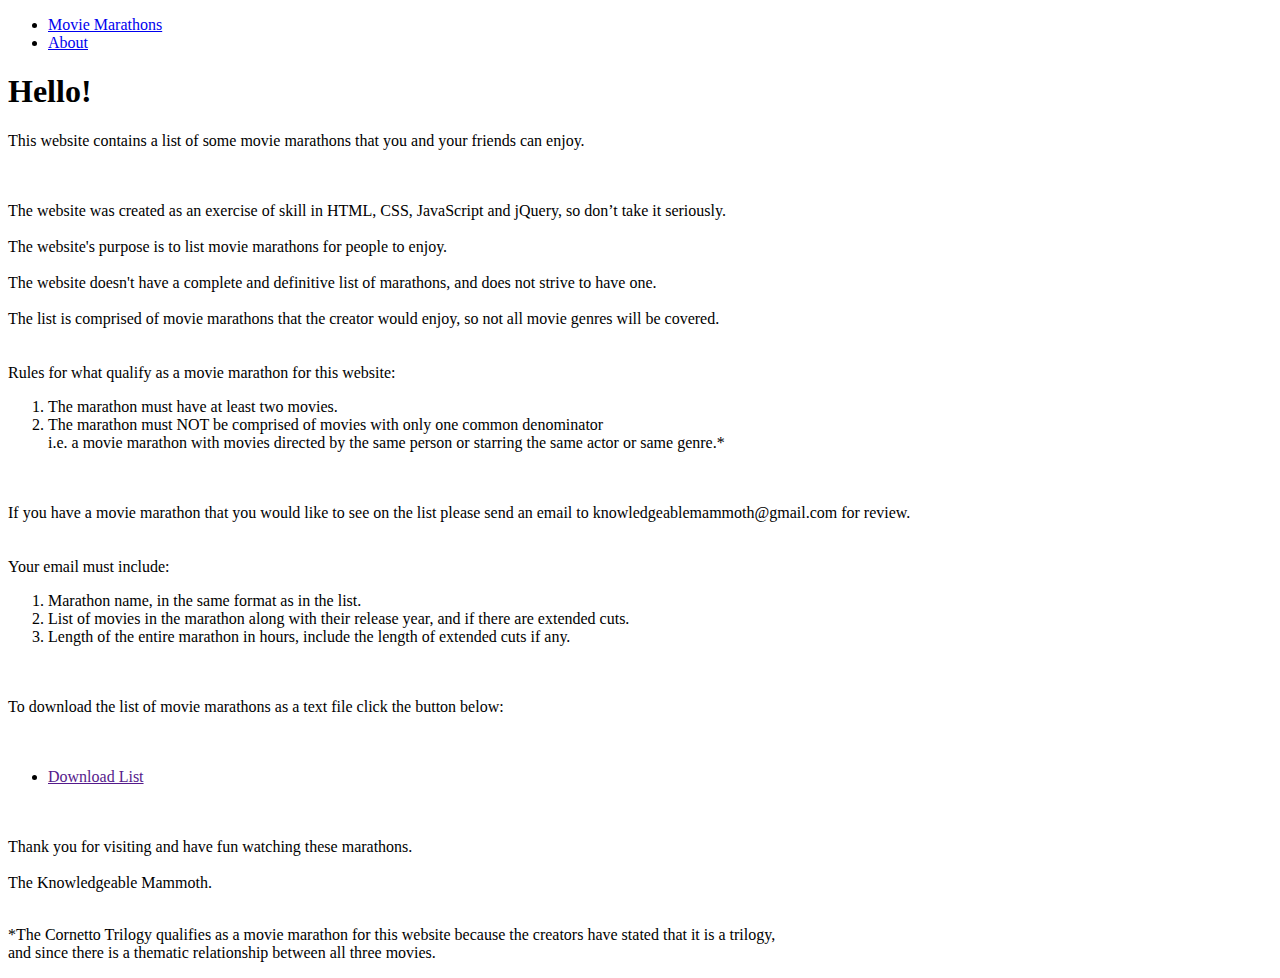
==== about.html @ 8987d42b "Add files via upload" ====
﻿<!DOCTYPE html>
<html xmlns="http://www.w3.org/1999/xhtml" lang="en-us" manifest="website.manifest">
<head>
    <title>Movie Marathons</title>
    <meta charset="UTF-8" />
    <meta name="viewport" content="width=device-width, initial-scale=1.0">
    <meta name="description" content="List of Movie Marathons" />
    <meta name="keywords" content="Movie, Movies, Film, Films, Cinema, Marathon, Marathons, Movie Marathons" />
    <meta name="author" content="Knowledgeable Mammoth" />
    <link rel="icon" href="Pictures/icon.png" type="image/png" sizes="16x16">
    <link href="CSS/websitestyles.css" rel="stylesheet" />
    <script src="Scripts/jquery-3.1.0.min.js"></script>
    <script src="Scripts/aboutscript.js"></script>
</head>
<body>
    <!-- Navigation Bar -->
    <nav class="menubar">
        <ul class="topnav">
            <li><a class="home" href="index.html">Movie Marathons</a></li>
            <li><a class="about" href="about.html">About</a></li>
        </ul>
    </nav>
    <!-- End Navigation Bar -->

    <article class="aboutme">
        <header class="title">
            <h1>Hello!</h1>
            <section>
                <p>This website contains a list of some movie marathons that you and your friends can enjoy.</p>
            </section>
        </header>
        <section class="abouttext">
            <br /><br />
            The website was created as an exercise of skill in HTML, CSS, JavaScript and jQuery, so don’t take it seriously.<br /><br />
            The website's purpose is to list movie marathons for people to enjoy.<br /><br />
            The website doesn't have a complete and definitive list of marathons, and does not strive to have one.<br /><br />
            The list is comprised of movie marathons that the creator would enjoy, so not all movie genres will be covered.<br /><br /><br />
            Rules for what qualify as a movie marathon for this website:
            <ol>
                <li>The marathon must have at least two movies.</li>
                <li>
                    The marathon must NOT be comprised of movies with only one common denominator<br />
                    i.e. a movie marathon with movies directed by the same person or starring the same actor or same genre.*
                </li>
            </ol>
            <br /><br />
            If you have a movie marathon that you would like to see on the list please send an email to knowledgeablemammoth@gmail.com for review.<br /><br /><br />
            Your email must include:
            <ol>
                <li>Marathon name, in the same format as in the list.</li>
                <li>List of movies in the marathon along with their release year, and if there are extended cuts.</li>
                <li>Length of the entire marathon in hours, include the length of extended cuts if any.</li>
            </ol>
            <br /><br />
            To download the list of movie marathons as a text file click the button below:<br /><br /><br />
            <ul class="download">
                <li><a class="btndown" href="" download="marathonslist.txt">Download List</a></li>
            </ul>
            <br /><br />
            Thank you for visiting and have fun watching these marathons.<br /><br />
            The Knowledgeable Mammoth.<br /><br />
        </section>

        <footer class="fineprint">
            <section>
                <p>
                    *The Cornetto Trilogy qualifies as a movie marathon for this website because the creators have stated that it is a trilogy,<br />
                    and since there is a thematic relationship between all three movies.
                </p>
            </section>
        </footer>
    </article>

</body>
</html>
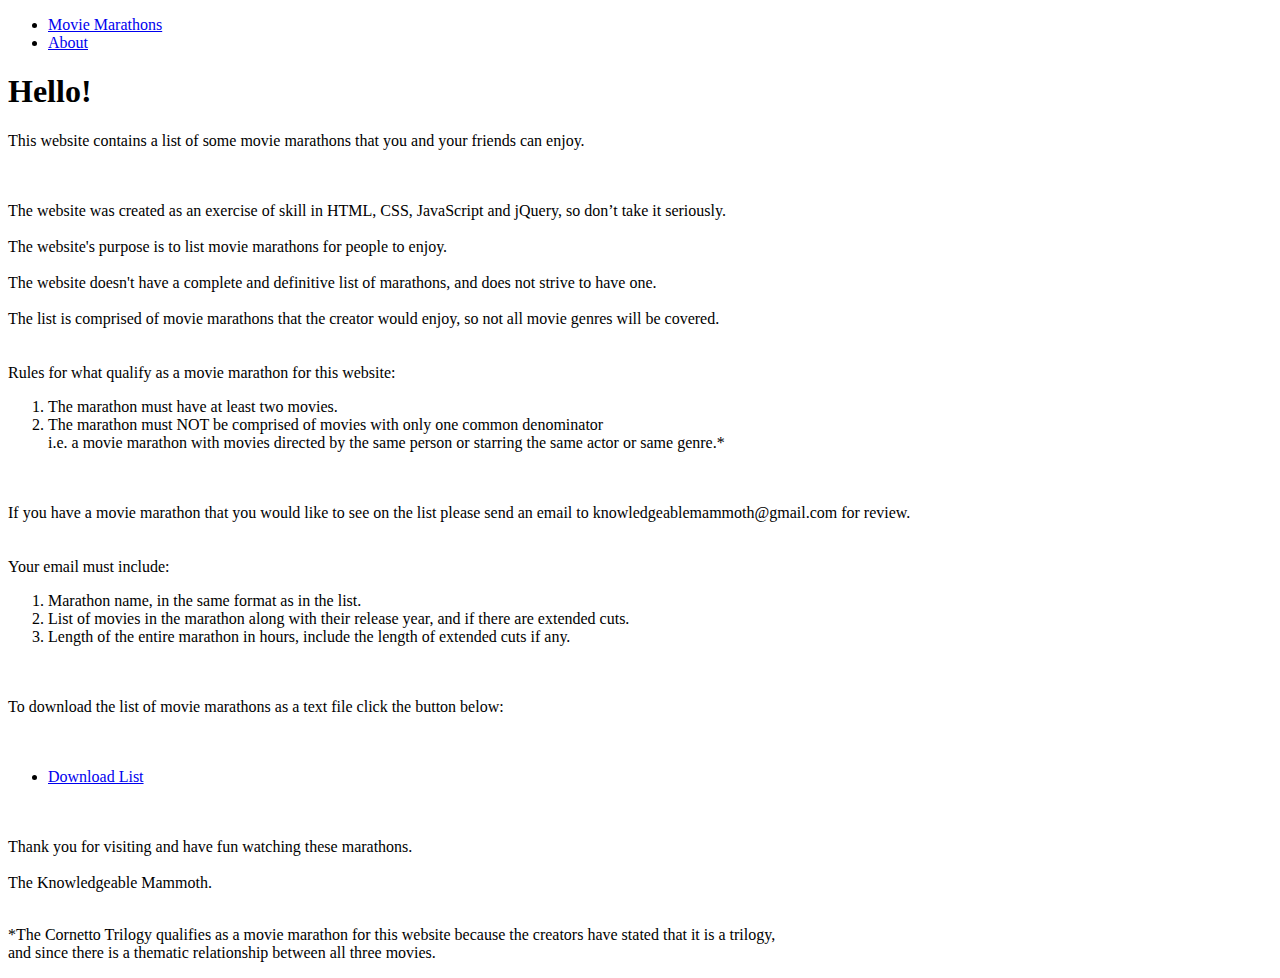
==== commit 0fe1789a: "Update about.html" ====
--- a/about.html
+++ b/about.html
@@ -65,7 +65,7 @@
             <section>
                 <p>
                     *The Cornetto Trilogy qualifies as a movie marathon for this website because the creators have stated that it is a trilogy,<br />
-                    and since there is a thematic relationship between all three movies.
+                    and since there is a thematic relationship between all three movies.<br />
                 </p>
             </section>
         </footer>
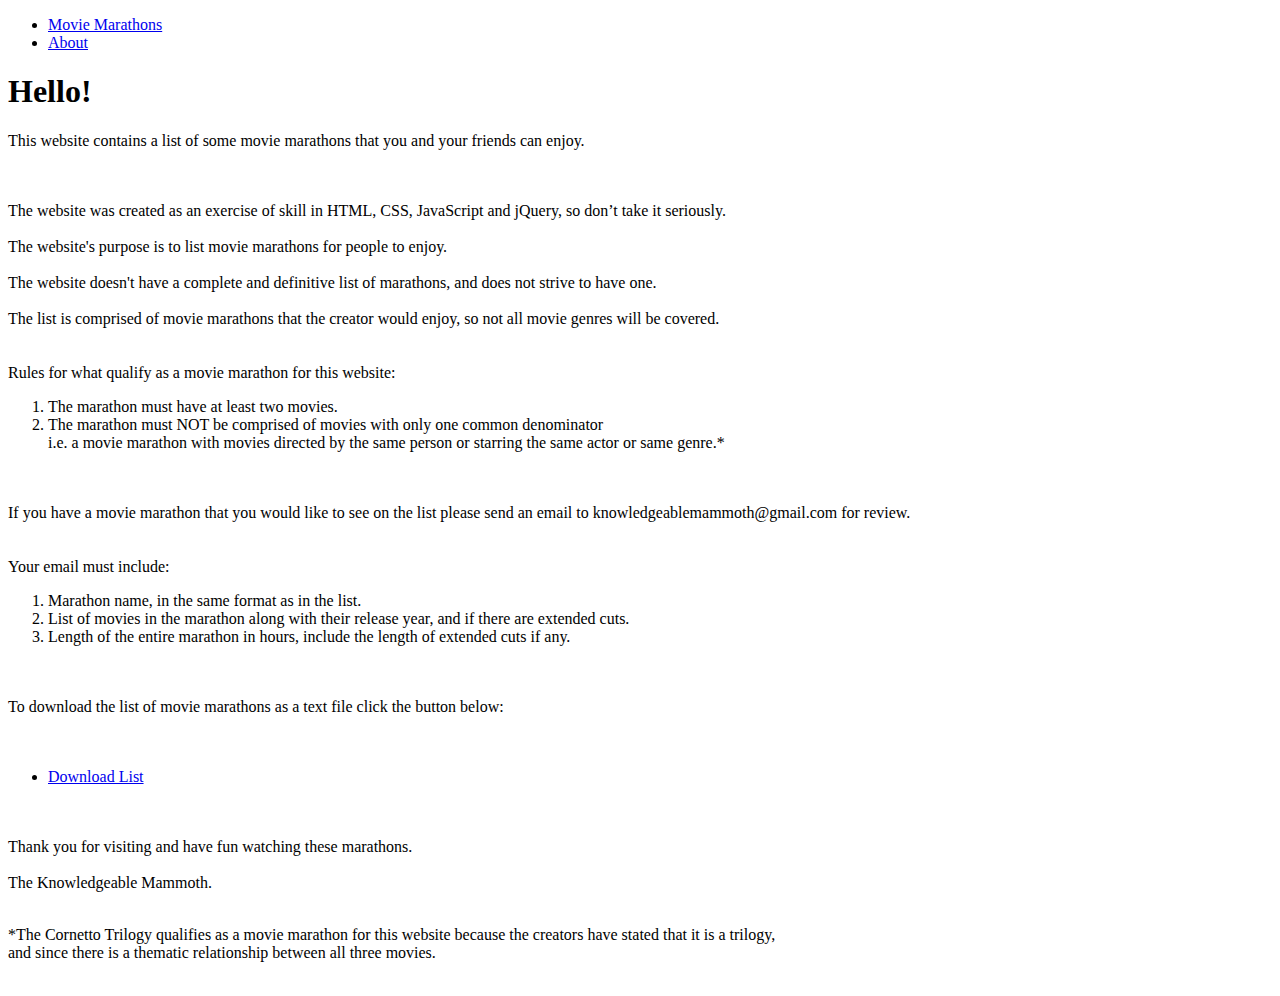
==== commit 5fc0819b: "Update about.html" ====
--- a/about.html
+++ b/about.html
@@ -65,7 +65,7 @@
             <section>
                 <p>
                     *The Cornetto Trilogy qualifies as a movie marathon for this website because the creators have stated that it is a trilogy,<br />
-                    and since there is a thematic relationship between all three movies.<br />
+                    and since there is a thematic relationship between all three movies.<br /><br />
                 </p>
             </section>
         </footer>
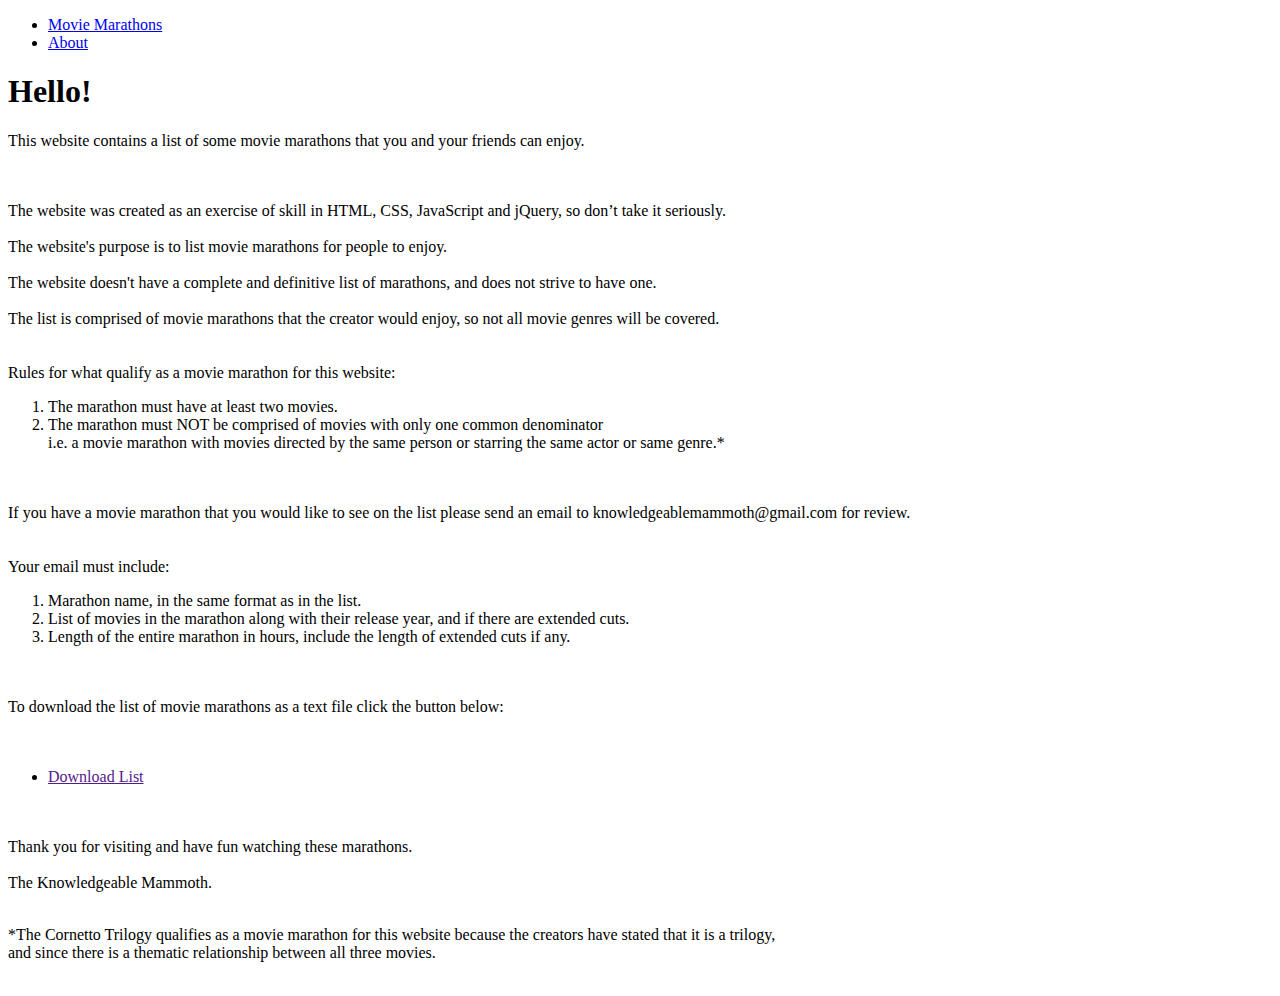
==== commit 6589fc6f: "Update about.html" ====
--- a/about.html
+++ b/about.html
@@ -10,7 +10,7 @@
     <link rel="icon" href="Pictures/icon.png" type="image/png" sizes="16x16">
     <link href="CSS/websitestyles.css" rel="stylesheet" />
     <script src="Scripts/jquery-3.1.0.min.js"></script>
-    <script src="Scripts/aboutscript.js"></script>
+    <script src="Scripts/aboutscripts.js"></script>
 </head>
 <body>
     <!-- Navigation Bar -->
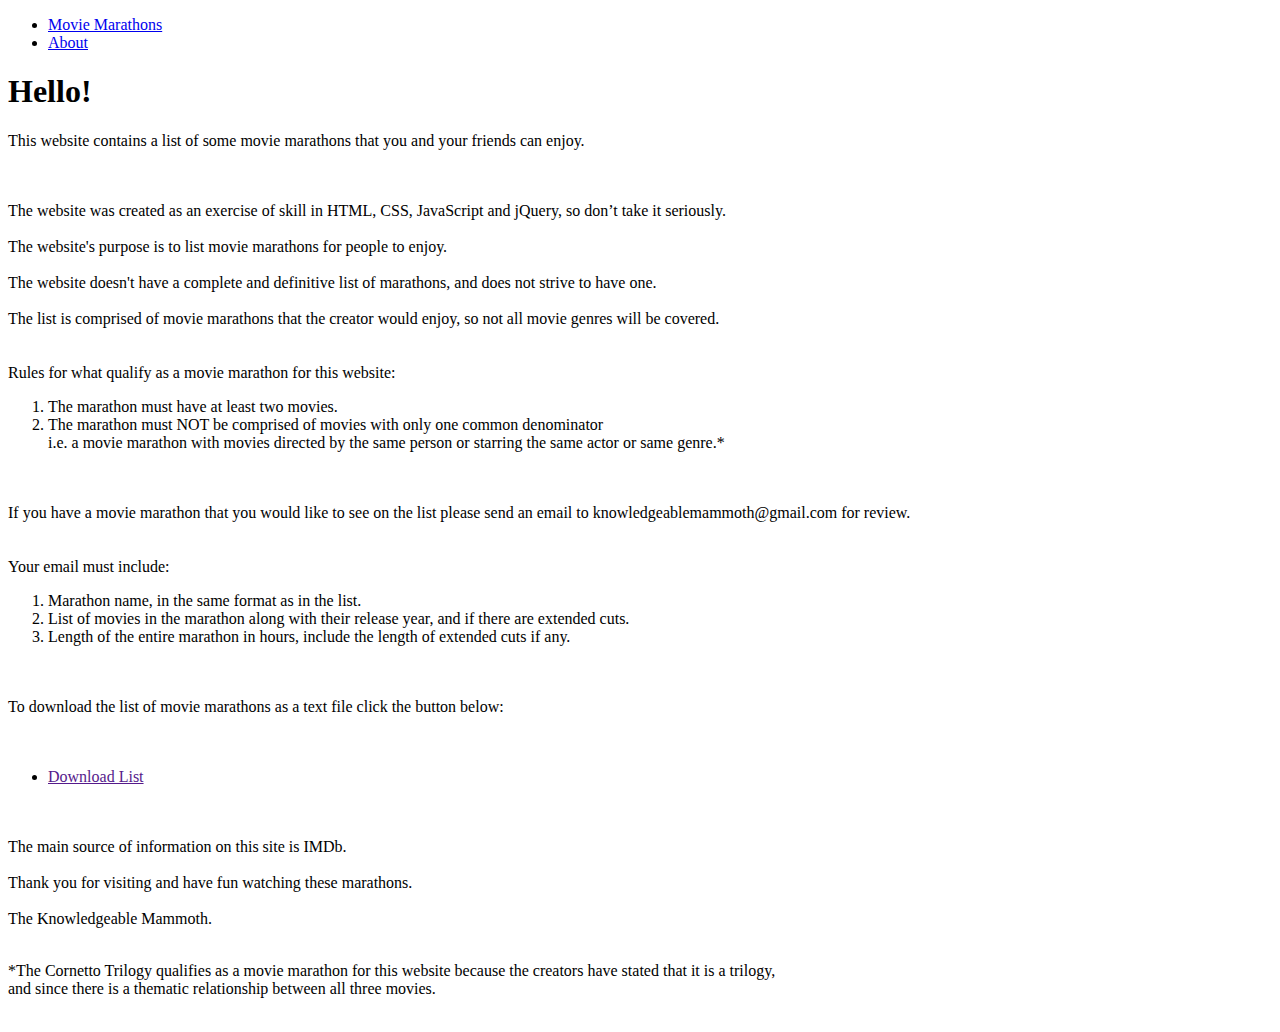
==== commit a9f0c969: "Update about.html" ====
--- a/about.html
+++ b/about.html
@@ -57,6 +57,7 @@
                 <li><a class="btndown" href="" download="marathonslist.txt">Download List</a></li>
             </ul>
             <br /><br />
+            The main source of information on this site is IMDb.<br /><br />
             Thank you for visiting and have fun watching these marathons.<br /><br />
             The Knowledgeable Mammoth.<br /><br />
         </section>
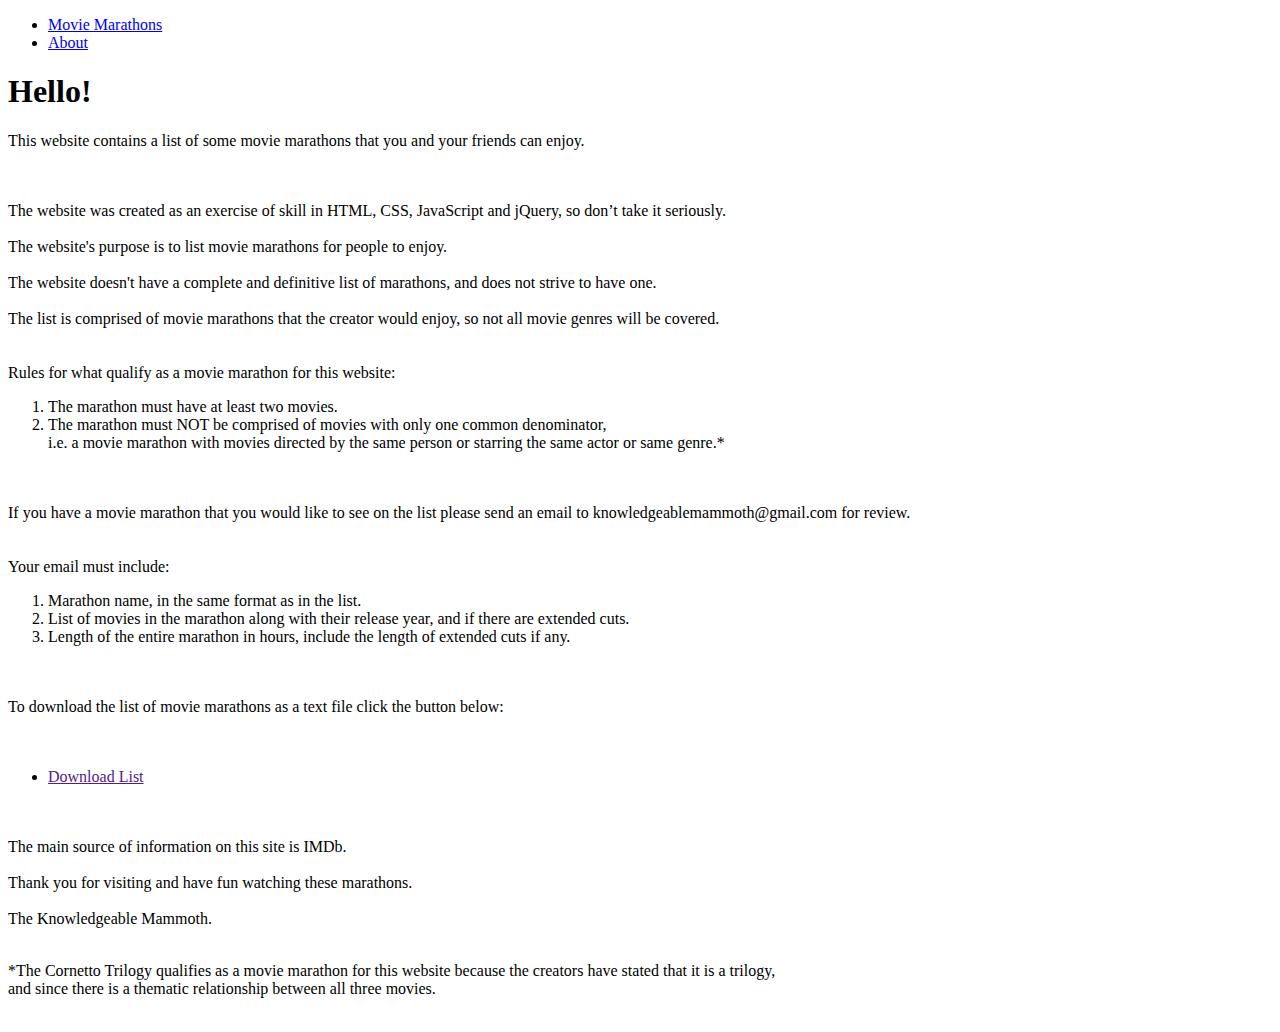
==== commit 1b658123: "Update about.html" ====
--- a/about.html
+++ b/about.html
@@ -1,5 +1,5 @@
 ﻿<!DOCTYPE html>
-<html xmlns="http://www.w3.org/1999/xhtml" lang="en-us" manifest="website.manifest">
+<html xmlns="http://www.w3.org/1999/xhtml" lang="en-us">
 <head>
     <title>Movie Marathons</title>
     <meta charset="UTF-8" />
@@ -39,7 +39,7 @@
             <ol>
                 <li>The marathon must have at least two movies.</li>
                 <li>
-                    The marathon must NOT be comprised of movies with only one common denominator<br />
+                    The marathon must NOT be comprised of movies with only one common denominator,<br />
                     i.e. a movie marathon with movies directed by the same person or starring the same actor or same genre.*
                 </li>
             </ol>
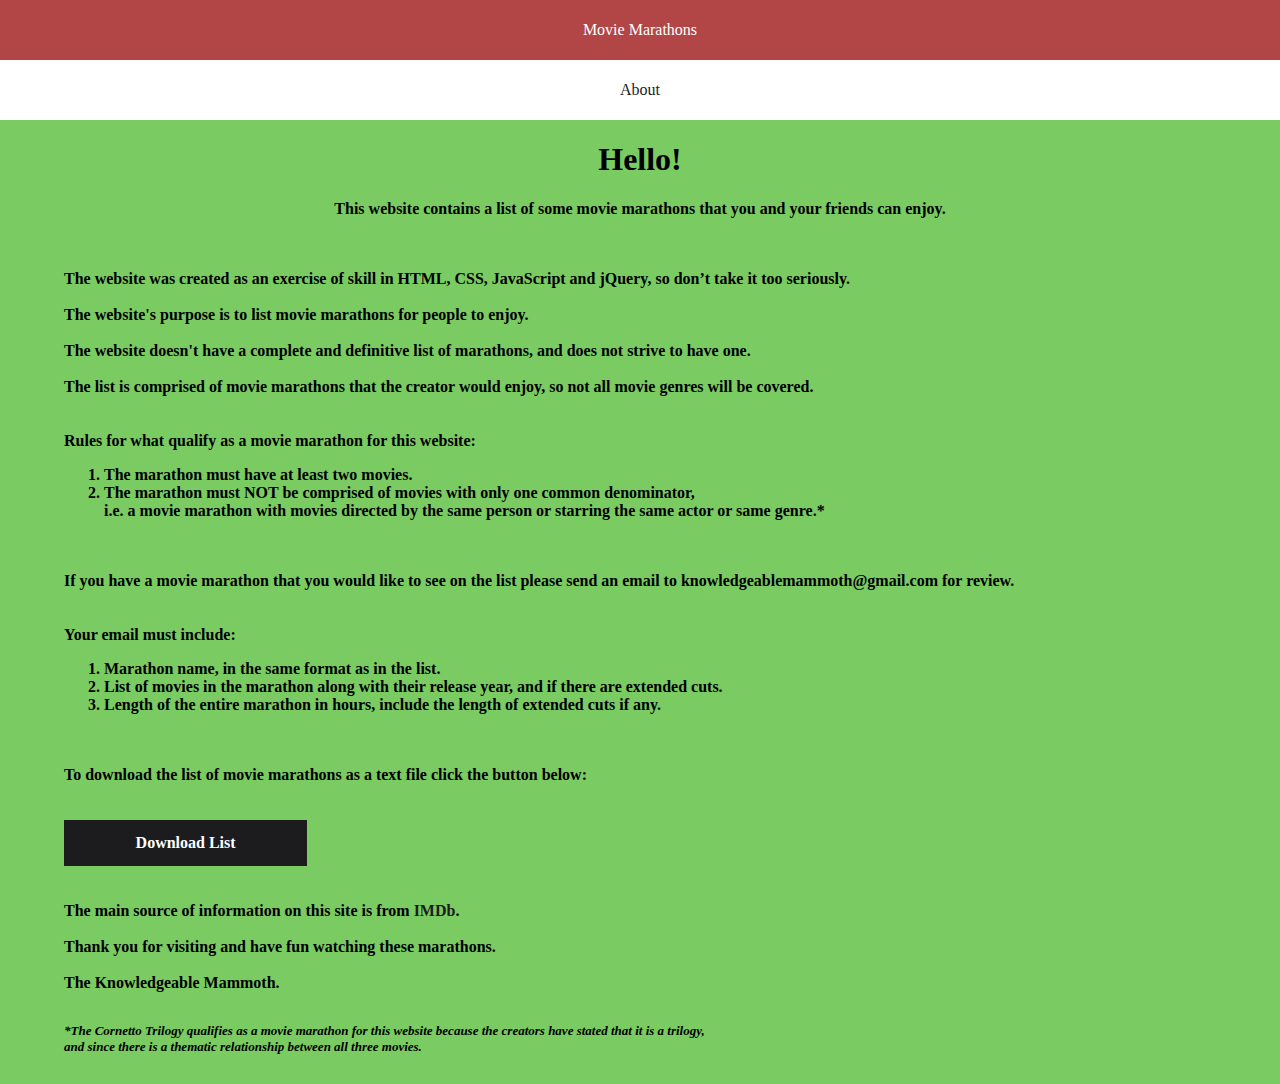
==== commit ebdb5281: "Update about.html" ====
--- a/about.html
+++ b/about.html
@@ -1,4 +1,11 @@
-﻿<!DOCTYPE html>
+<!--
+MIT License
+Copyright (c) 2016 Knowledgeable Mammoth
+Permission is hereby granted, free of charge, to any person obtaining a copy of this software and associated documentation files (the "Software"), to deal in the Software without restriction, including without limitation the rights to use, copy, modify, merge, publish, distribute, sublicense, and/or sell copies of the Software, and to permit persons to whom the Software is furnished to do so, subject to the following conditions:
+The above copyright notice and this permission notice shall be included in all copies or substantial portions of the Software.
+THE SOFTWARE IS PROVIDED "AS IS", WITHOUT WARRANTY OF ANY KIND, EXPRESS OR IMPLIED, INCLUDING BUT NOT LIMITED TO THE WARRANTIES OF MERCHANTABILITY, FITNESS FOR A PARTICULAR PURPOSE AND NONINFRINGEMENT. IN NO EVENT SHALL THE AUTHORS OR COPYRIGHT HOLDERS BE LIABLE FOR ANY CLAIM, DAMAGES OR OTHER LIABILITY, WHETHER IN AN ACTION OF CONTRACT, TORT OR OTHERWISE, ARISING FROM, OUT OF OR IN CONNECTION WITH THE SOFTWARE OR THE USE OR OTHER DEALINGS IN THE SOFTWARE.
+//-->
+<!DOCTYPE html>
 <html xmlns="http://www.w3.org/1999/xhtml" lang="en-us">
 <head>
     <title>Movie Marathons</title>
@@ -31,7 +38,7 @@
         </header>
         <section class="abouttext">
             <br /><br />
-            The website was created as an exercise of skill in HTML, CSS, JavaScript and jQuery, so don’t take it seriously.<br /><br />
+            The website was created as an exercise of skill in HTML, CSS, JavaScript and jQuery, so don’t take it too seriously.<br /><br />
             The website's purpose is to list movie marathons for people to enjoy.<br /><br />
             The website doesn't have a complete and definitive list of marathons, and does not strive to have one.<br /><br />
             The list is comprised of movie marathons that the creator would enjoy, so not all movie genres will be covered.<br /><br /><br />
@@ -57,7 +64,7 @@
                 <li><a class="btndown" href="" download="marathonslist.txt">Download List</a></li>
             </ul>
             <br /><br />
-            The main source of information on this site is IMDb.<br /><br />
+            The main source of information on this site is from <a href="http://www.imdb.com" target="_blank" hreflang="en" style="text-decoration:none; color:#1C1C1E;">IMDb</a>.<br /><br />
             Thank you for visiting and have fun watching these marathons.<br /><br />
             The Knowledgeable Mammoth.<br /><br />
         </section>
--- a/CSS/websitestyles.css
+++ b/CSS/websitestyles.css
@@ -0,0 +1,523 @@
+body {
+    margin: 0;
+    background-color: #7acc62;
+    font-family: Consolas !important;
+}
+
+
+/*Navigation Bar*/
+
+nav.menubar {
+    margin: 0;
+    padding: 0;
+    display: table;
+    width: 100%;
+}
+
+ul.topnav {
+    list-style-type: none;
+    margin: 0;
+    padding: 0;
+    background-color: #1C1C1E;
+    display: table-row;
+}
+
+    ul.topnav li {
+        box-sizing: border-box;
+        width: 50%;
+        display: table-cell;
+    }
+
+        ul.topnav li a {
+            display: block;
+            text-align: center;
+            padding: 1.25em 0em;
+            text-decoration: none;
+            line-height: 1.25em;
+        }
+
+            ul.topnav li a.home {
+                background-color: #1C1C1E;
+                color: #FFF;
+            }
+
+            ul.topnav li a.about {
+                background-color: #FFF;
+                color: #1C1C1E;
+            }
+
+            ul.topnav li a:hover {
+                background-color: #B24545;
+            }
+
+
+@media screen and (max-width: 1600px) {
+    nav.menubar {
+        display: block;
+    }
+
+    ul.topnav {
+        display: table;
+        width: 100%;
+    }
+
+        ul.topnav li {
+            display: table-row;
+        }
+
+            ul.topnav li a {
+                display: table-cell;
+                text-align: center;
+                padding: 1.25em 0em;
+                text-decoration: none;
+                line-height: 1.25em;
+            }
+}
+/*End Navigation Bar*/
+
+/*List Marathons*/
+
+article.marathons header.title h1 {
+    text-align: center;
+    text-decoration: none;
+}
+
+article.marathons header.title section {
+    text-align: center;
+    font-weight: bold;
+}
+
+
+section.list {
+    margin-left: 5%;
+    margin-right: 5%;
+    width: 90%;
+}
+
+#list {
+    display: table;
+    width: 100%;
+}
+
+ul.listheader {
+    list-style-type: none;
+    margin: 0;
+    padding: 0;
+    background-color: #1C1C1E;
+    display: table-row;
+}
+
+    ul.listheader li {
+        display: table-cell;
+        width: 30%;
+    }
+
+        ul.listheader li.centercol {
+            width: 40%;
+        }
+
+        ul.listheader li div {
+            box-sizing: border-box;
+            text-align: center;
+            font-weight: bold;
+            color: #FFF;
+            padding: 1.25em 0em;
+            line-height: 1.25em;
+            text-decoration: none;
+        }
+
+        ul.listheader li.centercol div {
+            border: none;
+            border-left: 1px solid #FFF;
+            border-right: 1px solid #FFF;
+        }
+
+@media screen and (max-width: 1600px) {
+    #list {
+        display: block;
+    }
+
+    ul.listheader {
+        display: table;
+        width: 100%;
+    }
+
+        ul.listheader li {
+            display: table-row;
+        }
+
+            ul.listheader li div {
+                display: table-cell;
+            }
+
+            ul.listheader li.centercol div {
+                border: none;
+                border-left: none;
+                border-right: none;
+                border-top: 1px solid #FFF;
+                border-bottom: 1px solid #FFF;
+            }
+}
+
+/*Even Items*/
+ul.evenlistitem {
+    list-style-type: none;
+    margin: 0;
+    padding: 0;
+    background-color: #FFF;
+    display: table-row;
+}
+
+    ul.evenlistitem li {
+        display: table-cell;
+        width: 30%;
+    }
+
+        ul.evenlistitem li.centercol {
+            width: 40%;
+        }
+
+        ul.evenlistitem li div {
+            box-sizing: border-box;
+            text-align: center;
+            color: #1C1C1E;
+            padding: 1.25em 0em;
+            line-height: 1.25em;
+            text-decoration: none;
+        }
+
+        ul.evenlistitem li.centercol div {
+            border: none;
+            border-left: 1px solid #1C1C1E;
+            border-right: 1px solid #1C1C1E;
+            padding: 0em 0em;
+        }
+
+            ul.evenlistitem li.centercol div:hover {
+                cursor: pointer;
+            }
+
+            ul.evenlistitem li.centercol div.MovieName {
+                display: inline-block;
+                border: none;
+                padding: 0px;
+                width: 100%;
+                padding: 1.25em 2%;
+            }
+
+            ul.evenlistitem li.centercol div.Arrow {
+                display: inline-block;
+                padding: 0;
+                width: 0;
+                height: 0;
+                border: 0;
+                border-top: 10px solid transparent;
+                border-bottom: 10px solid transparent;
+                border-right: 10px solid #1C1C1E;
+                float: right;
+            }
+
+            ul.evenlistitem li.centercol div.ShowList {
+                display: none;
+                position: absolute;
+                width: 35.9%;
+                align-self: center;
+                border: none;
+                padding: 0em 0em;
+            }
+
+                ul.evenlistitem li.centercol div.ShowList div.ShowListItem {
+                    background-color: #B24545;
+                    color: #1C1C1E;
+                    padding: 1.25em 0em;
+                    text-decoration: none;
+                    text-align: center;
+                    border: none;
+                }
+
+        ul.evenlistitem li.centercol.show {
+            background-color: #B24545;
+        }
+
+        ul.evenlistitem li.centercol div.Arrow.show {
+            -ms-transform: rotate(-90deg);
+            -webkit-transform: rotate(-90deg);
+            transform: rotate(-90deg);
+        }
+
+        ul.evenlistitem li.centercol div.ShowList.show {
+            display: block;
+        }
+
+
+
+@media screen and (max-width: 1600px) {
+
+    ul.evenlistitem {
+        display: table;
+        width: 100%;
+    }
+
+        ul.evenlistitem li {
+            display: table-row;
+        }
+
+            ul.evenlistitem li div {
+                display: table-cell;
+            }
+
+            ul.evenlistitem li.centercol div {
+                border: none;
+                border-left: none;
+                border-right: none;
+                border-top: 1px solid #1C1C1E;
+                border-bottom: 1px solid #1C1C1E;
+            }
+
+                ul.evenlistitem li.centercol div.MovieName {
+                    width: 100%;
+                }
+
+                ul.evenlistitem li.centercol div.ShowList {
+                    display: none;
+                    position: relative;
+                    align-content: center;
+                    width: 100%;
+                }
+
+                    ul.evenlistitem li.centercol div.ShowList.show {
+                        display: inline-block;
+                    }
+
+                    ul.evenlistitem li.centercol div.ShowList div.ShowListItem {
+                        display: block;
+                    }
+}
+
+/*Even Items*/
+
+/*Odd Items*/
+ul.oddlistitem {
+    list-style-type: none;
+    margin: 0;
+    padding: 0;
+    background-color: #1C1C1E;
+    display: table-row;
+}
+
+    ul.oddlistitem li {
+        display: table-cell;
+        width: 30%;
+    }
+
+        ul.oddlistitem li.centercol {
+            width: 40%;
+        }
+
+        ul.oddlistitem li div {
+            box-sizing: border-box;
+            text-align: center;
+            color: #FFF;
+            padding: 1.25em 0em;
+            line-height: 1.25em;
+            text-decoration: none;
+        }
+
+        ul.oddlistitem li.centercol div {
+            border: none;
+            border-left: 1px solid #FFF;
+            border-right: 1px solid #FFF;
+            padding: 0em 0em;
+        }
+
+            ul.oddlistitem li.centercol div:hover {
+                cursor: pointer;
+            }
+
+            ul.oddlistitem li.centercol div.MovieName {
+                display: inline-block;
+                border: none;
+                padding: 0px;
+                width: 100%;
+                padding: 1.25em 2%;
+            }
+
+            ul.oddlistitem li.centercol div.Arrow {
+                display: inline-block;
+                padding: 0;
+                width: 0;
+                height: 0;
+                border: 0;
+                border-top: 10px solid transparent;
+                border-bottom: 10px solid transparent;
+                border-right: 10px solid #FFF;
+                float: right;
+            }
+
+            ul.oddlistitem li.centercol div.ShowList {
+                display: none;
+                position: absolute;
+                width: 35.9%;
+                align-self: center;
+                border: none;
+                padding: 0em 0em;
+            }
+
+                ul.oddlistitem li.centercol div.ShowList div.ShowListItem {
+                    background-color: #B24545;
+                    color: #FFF;
+                    padding: 1.25em 0em;
+                    text-decoration: none;
+                    text-align: center;
+                    border: none;
+                }
+
+        ul.oddlistitem li.centercol.show {
+            background-color: #B24545;
+        }
+
+        ul.oddlistitem li.centercol div.Arrow.show {
+            -ms-transform: rotate(-90deg);
+            -webkit-transform: rotate(-90deg);
+            transform: rotate(-90deg);
+        }
+
+        ul.oddlistitem li.centercol div.ShowList.show {
+            display: block;
+        }
+
+
+
+@media screen and (max-width: 1600px) {
+
+    ul.oddlistitem {
+        display: table;
+        width: 100%;
+    }
+
+        ul.oddlistitem li {
+            display: table-row;
+        }
+
+            ul.oddlistitem li div {
+                display: table-cell;
+            }
+
+            ul.oddlistitem li.centercol div {
+                border: none;
+                border-left: none;
+                border-right: none;
+                border-top: 1px solid #FFF;
+                border-bottom: 1px solid #FFF;
+            }
+
+                ul.oddlistitem li.centercol div.MovieName {
+                    width: 100%;
+                }
+
+                ul.oddlistitem li.centercol div.ShowList {
+                    display: none;
+                    position: relative;
+                    align-content: center;
+                    width: 100%;
+                }
+
+                    ul.oddlistitem li.centercol div.ShowList.show {
+                        display: inline-block;
+                    }
+
+                    ul.oddlistitem li.centercol div.ShowList div.ShowListItem {
+                        display: block;
+                    }
+}
+/*Odd Items*/
+
+
+article.marathons footer.lastupdate section {
+    text-align: right;
+    font-weight: bold;
+    font-style: italic;
+    font-size: small;
+    margin-right: 5%;
+}
+
+@media screen and (max-width: 1600px) {
+    article.marathons footer.lastupdate section {
+        text-align: center;
+        font-weight: bold;
+        font-style: italic;
+        font-size: small;
+        margin-right: 0%;
+    }
+}
+
+/*End List Marathons*/
+
+/*About Page*/
+
+article.aboutme header.title h1 {
+    text-align: center;
+    text-decoration: none;
+}
+
+article.aboutme header.title section {
+    text-align: center;
+    font-weight: bold;
+}
+
+article.aboutme section.abouttext {
+    margin-left: 5%;
+    text-align: left;
+    font-weight: bold;
+}
+
+article.aboutme footer.fineprint section {
+    margin-left: 5%;
+    font-size: small;
+    font-weight: bold;
+    font-style: italic;
+    text-align: left;
+}
+
+
+ul.download {
+    list-style-type: none;
+    margin: 0;
+    padding: 0;
+    overflow: hidden;
+    background-color: #333;
+    width: 20%;
+}
+
+    ul.download li {
+        float: left;
+        box-sizing: border-box;
+        width: 100%;
+    }
+
+        ul.download li a {
+            display: block;
+            text-align: center;
+            padding: 14px 16px;
+            text-decoration: none;
+        }
+
+            ul.download li a.btndown {
+                background-color: #1C1C1E;
+                color: #FFF;
+            }
+
+            ul.download li a:hover {
+                background-color: #b24545;
+            }
+
+
+@media screen and (max-width: 1600px) {
+    ul.download {
+        min-width: 150px;
+    }
+}
+/*End About Page*/
+
+
+
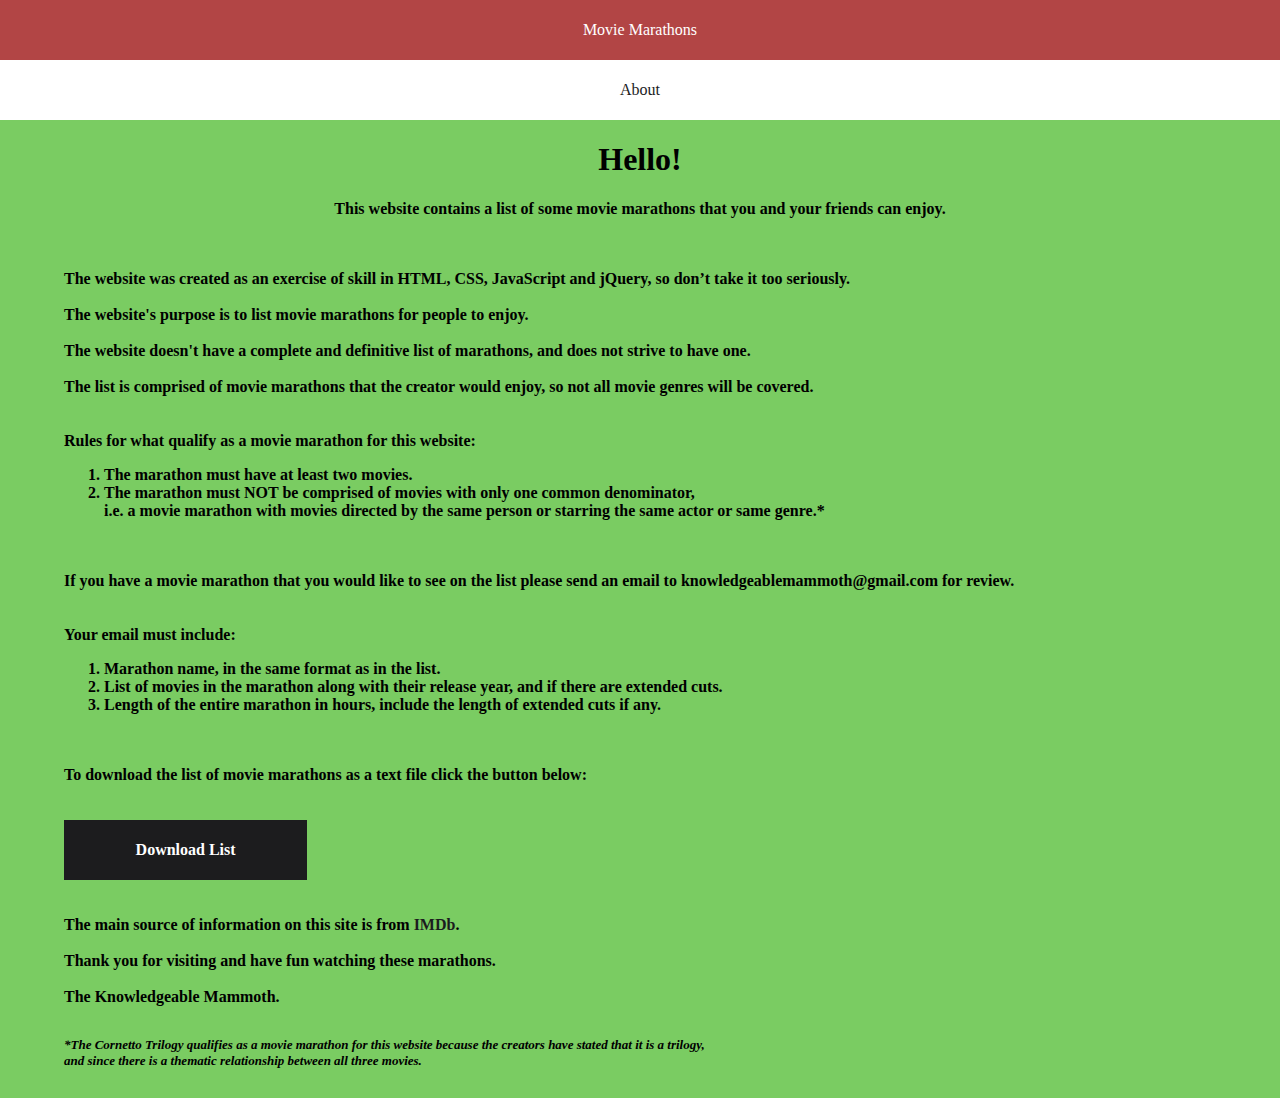
==== commit 13e0cfd1: "Update about.html" ====
--- a/about.html
+++ b/about.html
@@ -28,7 +28,6 @@
         </ul>
     </nav>
     <!-- End Navigation Bar -->
-
     <article class="aboutme">
         <header class="title">
             <h1>Hello!</h1>
@@ -64,11 +63,10 @@
                 <li><a class="btndown" href="" download="marathonslist.txt">Download List</a></li>
             </ul>
             <br /><br />
-            The main source of information on this site is from <a href="http://www.imdb.com" target="_blank" hreflang="en" style="text-decoration:none; color:#1C1C1E;">IMDb</a>.<br /><br />
+            The main source of information on this site is from <a class="source" href="http://www.imdb.com" target="_blank" hreflang="en">IMDb</a>.<br /><br />
             Thank you for visiting and have fun watching these marathons.<br /><br />
             The Knowledgeable Mammoth.<br /><br />
         </section>
-
         <footer class="fineprint">
             <section>
                 <p>
@@ -78,6 +76,5 @@
             </section>
         </footer>
     </article>
-
 </body>
 </html>
--- a/CSS/websitestyles.css
+++ b/CSS/websitestyles.css
@@ -1,3 +1,11 @@
+/*
+MIT License
+Copyright (c) 2016 Knowledgeable Mammoth
+Permission is hereby granted, free of charge, to any person obtaining a copy of this software and associated documentation files (the "Software"), to deal in the Software without restriction, including without limitation the rights to use, copy, modify, merge, publish, distribute, sublicense, and/or sell copies of the Software, and to permit persons to whom the Software is furnished to do so, subject to the following conditions:
+The above copyright notice and this permission notice shall be included in all copies or substantial portions of the Software.
+THE SOFTWARE IS PROVIDED "AS IS", WITHOUT WARRANTY OF ANY KIND, EXPRESS OR IMPLIED, INCLUDING BUT NOT LIMITED TO THE WARRANTIES OF MERCHANTABILITY, FITNESS FOR A PARTICULAR PURPOSE AND NONINFRINGEMENT. IN NO EVENT SHALL THE AUTHORS OR COPYRIGHT HOLDERS BE LIABLE FOR ANY CLAIM, DAMAGES OR OTHER LIABILITY, WHETHER IN AN ACTION OF CONTRACT, TORT OR OTHERWISE, ARISING FROM, OUT OF OR IN CONNECTION WITH THE SOFTWARE OR THE USE OR OTHER DEALINGS IN THE SOFTWARE.
+*/
+
 body {
     margin: 0;
     background-color: #7acc62;
@@ -498,7 +506,8 @@
         ul.download li a {
             display: block;
             text-align: center;
-            padding: 14px 16px;
+            padding: 1.25em 0em;
+            line-height: 1.25em;
             text-decoration: none;
         }
 
@@ -511,6 +520,14 @@
                 background-color: #b24545;
             }
 
+a.source {
+    text-decoration: none;
+    color: #1C1C1E;
+}
+
+    a.source:hover {
+        color: #B24545;
+    }
 
 @media screen and (max-width: 1600px) {
     ul.download {
